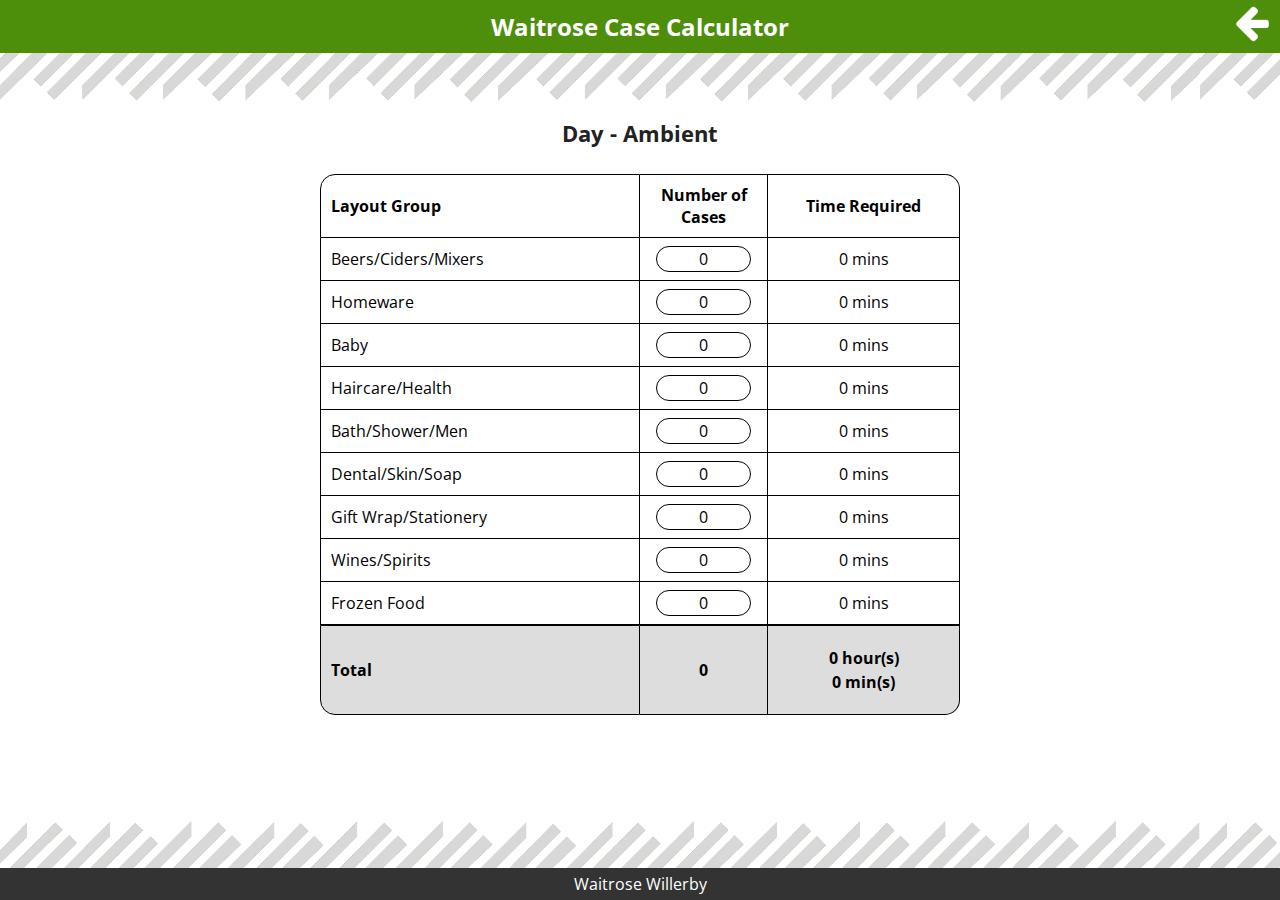
==== dayambient.html @ 9870cd7d "Files added" ====
﻿<!DOCTYPE html>
<html>
  <head>
    <meta charset="utf-8">
    <meta name="viewport" content="width=device-width, initial-scale=1">
    <title>Case Calculator | Day Ambient</title>
    <link href="https://fonts.googleapis.com/css?family=Open+Sans" rel="stylesheet">
    <link rel="stylesheet" href="css/normalize.css">
    <link rel="stylesheet" href="css/stylesheet.css">
  </head>
  <body>
    <div class="wrap">
      <header>
        <h1 class="sections-title">Waitrose Case Calculator</h1>
        <a href="index.html"><img src="img/back-arrow.png" /></a>
      </header>
      <h1>Day - Ambient</h1> 
      <table>
        <tr>
          <th>Layout Group</th>
          <th>Number of Cases</th>
          <th>Time Required</th>
        </tr>
        <tr>
          <td>Beers/Ciders/Mixers</td>
          <td><input type="number" name="cases" autocomplete="off" value="0" /></td>
          <td><input type="text" name="mins" autocomplete="off" value="0 mins" disabled /></td>
        </tr>
        <tr>
          <td>Homeware</td>
          <td><input type="number" name="cases" autocomplete="off" value="0" /></td>
          <td><input type="text" name="mins" autocomplete="off" value="0 mins" disabled /></td>
        </tr>
        <tr>
          <td>Baby</td>
          <td><input type="number" name="cases" autocomplete="off" value="0" /></td>
          <td><input type="text" name="mins" autocomplete="off" value="0 mins" disabled /></td>
        </tr>
        <tr>
          <td>Haircare/Health</td>
          <td><input type="number" name="cases" autocomplete="off" value="0" /></td>
          <td><input type="text" name="mins" autocomplete="off" value="0 mins" disabled /></td>
        </tr>
        <tr>
          <td>Bath/Shower/Men</td>
          <td><input type="number" name="cases" autocomplete="off" value="0" /></td>
          <td><input type="text" name="mins" autocomplete="off" value="0 mins" disabled /></td>
        </tr>
        <tr>
          <td>Dental/Skin/Soap</td>
          <td><input type="number" name="cases" autocomplete="off" value="0" /></td>
          <td><input type="text" name="mins" autocomplete="off" value="0 mins" disabled /></td>
        </tr>
        <tr>
          <td>Gift Wrap/Stationery</td>
          <td><input type="number" name="cases" autocomplete="off" value="0" /></td>
          <td><input type="text" name="mins" autocomplete="off" value="0 mins" disabled /></td>
        </tr>
        <tr>
          <td>Wines/Spirits</td>
          <td><input type="number" name="cases" autocomplete="off" value="0" /></td>
          <td><input type="text" name="mins" autocomplete="off" value="0 mins" disabled /></td>
        </tr>
        <tr>
          <td>Frozen Food</td>
          <td><input type="number" name="cases" autocomplete="off" value="0" /></td>
          <td><input type="text" name="mins" autocomplete="off" value="0 mins" disabled /></td>
        </tr>
        <tr>
          <th>Total</th>
          <th><input type="text" id="case-total" autocomplete="off" disabled /></th>
          <th><input type="text" id="hours-total" autocomplete="off" disabled /><input type="text" id="mins-total" autocomplete="off" disabled /></th>
        </tr>
      </table>
    </div>
    <footer>Waitrose Willerby</footer>
    <script src="https://ajax.googleapis.com/ajax/libs/jquery/3.1.1/jquery.min.js"></script>
    <script src="js/script2.js"></script>
  </body>
</html>
---- css/stylesheet.css ----
/*********************
   Home Page
  **********************/
  
  body {
    display: flex;
    min-height: 100vh;
    flex-direction: column;
    background-image: url('../img/lines3.png'), url('../img/lines4.png');
    background-repeat: repeat-x;
    background-size: 1200px;
    background-position: 0 0, 0 103%;
    font-family: 'Open Sans', sans-serif;    
  }
  
  li a {
    text-decoration: none;
    color: #fff;
    display: block;
    padding: 20px;
  }
  
  h1, h2, li {
    text-align: center;
  }
  
  .wrap {
    flex-grow: 1;
    display: flex;
    flex-direction: column;  
  }
  
  header {
    background-color: #4d8e0b;
  }
  
  h1 {
    margin: 0;
    color: #fff;
    padding: 10px 0;
    font-size: 1.4em;
  }

  .sections-title {
    font-size: 1.2em;
  }
  
  h2 {
    text-decoration: underline;
    font-size: 1.2em;
  }
  
  nav {
    margin: auto;
    width: 100%;
  }
  
  ul {
    background-image: url('img/waitrose.png');
  }
  
  li {
    background-color: #4d8e0b;
    width: 90%;
    margin: 20px auto;
    border-radius: 5px;
    font-size: 1.2em;   
  }
  
  li:hover {
    background-color: #335f07;
  }
  
  h2+ul {
    margin-bottom: 20px;
  }
  
  footer {
    text-align: center;
    background-color: #333;
    color: #fff;
    padding: 5px 0;
  }
  
  /***********************
   Table Pages
   **********************/
   
   h1:nth-child(2) {
    color: #222;
    margin-top: 55px;
   }
   
   table {
    width: 98%;
    margin: 15px auto 70px;
    border-collapse: separate;
    border-spacing: 0;
   }
   
   td, th {
    border: 1px solid #000;
   }

   th {
    border-style: none solid solid none;
   }
   
   td {
    padding: 8px 0;
    border-style: none solid solid none;
   }
   
   tr td:first-child, tr th:first-child {
    padding-left: 5px;
    border-left-style: solid;
   }

   tr th {
    border-top-style: solid;
   }

   tr:first-child th:first-child {
    border-top-left-radius: 15px;
   }

   tr:last-child th:first-child {
    border-bottom-left-radius: 15px;
   }

   tr:first-child th:last-child {
    border-top-right-radius: 15px;
   }

   tr:last-child th:last-child {
    border-bottom-right-radius: 15px;
   } 
   
   input {
    width: 70%;
    text-align: center;
    border: 1px solid #000;
    border-radius: 50px;
   }
   
   th:first-child {
    text-align: left;
    padding-left: 3px;
   }
   
   td:nth-child(2) {
    text-align: center;
    width: 20%; 
   }
   
   td:nth-child(3) {
    text-align: center;
    width: 30%;
   }
   
   tr:last-child > th {
    background-color: #ddd; 
   }
   
   th:last-child {
     padding: 20px 0;
   }
   
   #case-total, input[name="mins"], #mins-total, #hours-total {
    background-color: #ddd;
    border: none;
    color: #000;
   }
   
   input[name="mins"] {
    background-color: #fff;
   }
   
   .sections-title {
    text-align: left;
    padding-left: 10px;
   }
   
   img {
    width: 45px;
    position: absolute;
    right: 5px;
    top: 0px;
   }

   input[type=number]::-webkit-outer-spin-button,
   input[type=number]::-webkit-inner-spin-button {
    -webkit-appearance: none;
    margin: 0;
   }

   input[type=number] {
    -moz-appearance:textfield;
   }

   input:disabled, #case-total:disabled, #hours-total:disabled, #mins-total:disabled {
    -webkit-text-fill-color: #000; 
   }
   
   /****************
    Media Queries
    ****************/
   
   @media (min-width: 680px) {
   
    ul {
      width: 500px;
      margin: 0 auto;  
    }
    
    .sections-title {
      text-align: center;
      padding-left: 0;
      font-size: 1.5em;
    }
    
    table {
      width: 70%;
    }
    
    tr td:first-child, tr th:first-child {
      padding-left: 10px;
    }
   
   }
   
   @media (min-width: 1100px) {
   
    table {
      width: 50%;
    }
   
   }
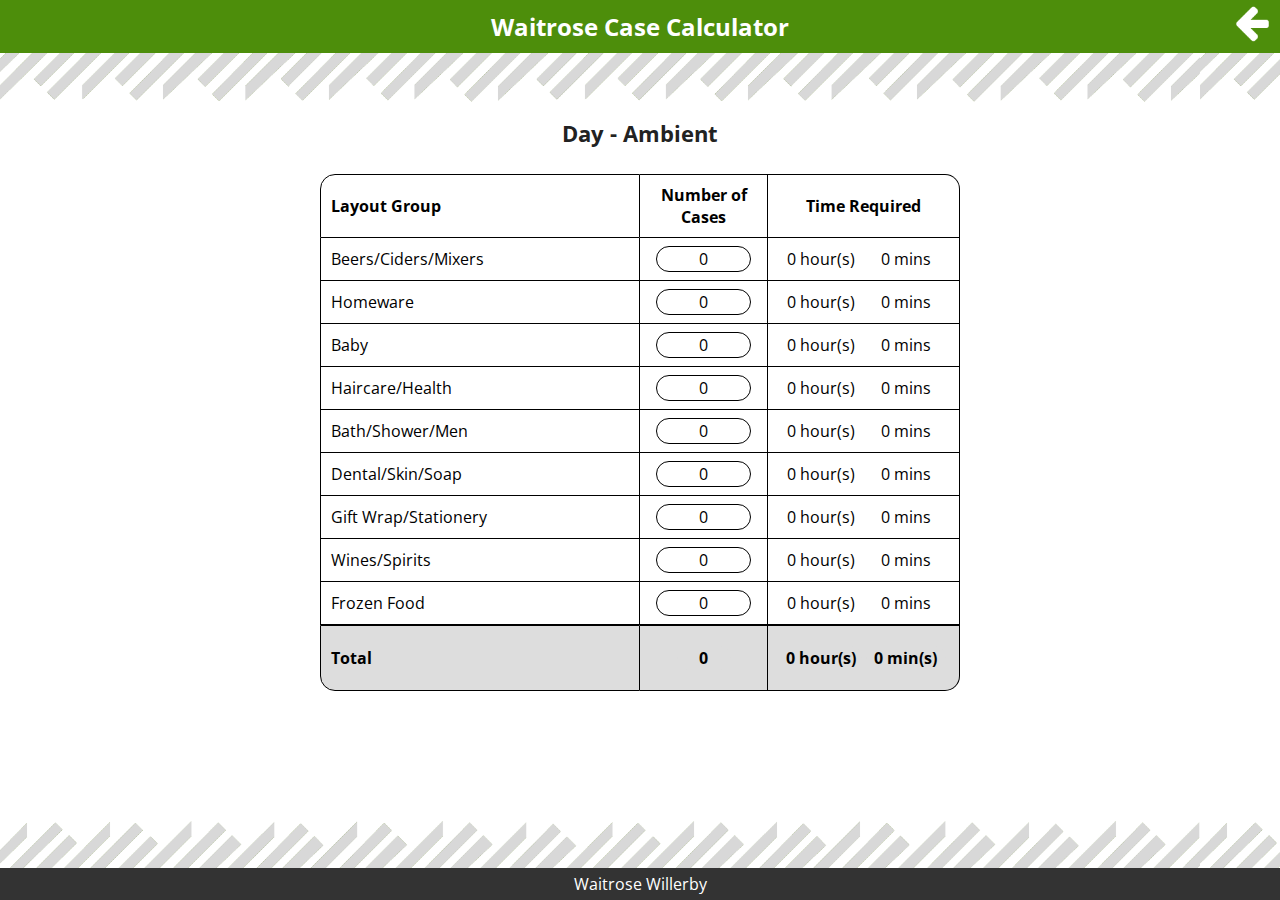
==== commit 1f1417cc: "New feature added" ====
--- a/dayambient.html
+++ b/dayambient.html
@@ -24,52 +24,82 @@
         <tr>
           <td>Beers/Ciders/Mixers</td>
           <td><input type="number" name="cases" autocomplete="off" value="0" /></td>
-          <td><input type="text" name="mins" autocomplete="off" value="0 mins" disabled /></td>
+          <td>
+             <input type="text" name="hours" autocomplete="off" value="0 hour(s)" disabled />
+            <input type="text" name="mins" autocomplete="off" value="0 mins" disabled />
+          </td>
         </tr>
         <tr>
           <td>Homeware</td>
           <td><input type="number" name="cases" autocomplete="off" value="0" /></td>
-          <td><input type="text" name="mins" autocomplete="off" value="0 mins" disabled /></td>
+          <td>
+            <input type="text" name="hours" autocomplete="off" value="0 hour(s)" disabled />
+            <input type="text" name="mins" autocomplete="off" value="0 mins" disabled />
+          </td>
         </tr>
         <tr>
           <td>Baby</td>
           <td><input type="number" name="cases" autocomplete="off" value="0" /></td>
-          <td><input type="text" name="mins" autocomplete="off" value="0 mins" disabled /></td>
+          <td>
+            <input type="text" name="hours" autocomplete="off" value="0 hour(s)" disabled />
+            <input type="text" name="mins" autocomplete="off" value="0 mins" disabled />
+          </td>
         </tr>
         <tr>
           <td>Haircare/Health</td>
           <td><input type="number" name="cases" autocomplete="off" value="0" /></td>
-          <td><input type="text" name="mins" autocomplete="off" value="0 mins" disabled /></td>
+          <td>
+            <input type="text" name="hours" autocomplete="off" value="0 hour(s)" disabled />
+            <input type="text" name="mins" autocomplete="off" value="0 mins" disabled />
+          </td>
         </tr>
         <tr>
           <td>Bath/Shower/Men</td>
           <td><input type="number" name="cases" autocomplete="off" value="0" /></td>
-          <td><input type="text" name="mins" autocomplete="off" value="0 mins" disabled /></td>
+          <td>
+            <input type="text" name="hours" autocomplete="off" value="0 hour(s)" disabled />
+            <input type="text" name="mins" autocomplete="off" value="0 mins" disabled />
+          </td>
         </tr>
         <tr>
           <td>Dental/Skin/Soap</td>
           <td><input type="number" name="cases" autocomplete="off" value="0" /></td>
-          <td><input type="text" name="mins" autocomplete="off" value="0 mins" disabled /></td>
+          <td>
+            <input type="text" name="hours" autocomplete="off" value="0 hour(s)" disabled />
+            <input type="text" name="mins" autocomplete="off" value="0 mins" disabled />
+          </td>
         </tr>
         <tr>
           <td>Gift Wrap/Stationery</td>
           <td><input type="number" name="cases" autocomplete="off" value="0" /></td>
-          <td><input type="text" name="mins" autocomplete="off" value="0 mins" disabled /></td>
+          <td>
+            <input type="text" name="hours" autocomplete="off" value="0 hour(s)" disabled />
+            <input type="text" name="mins" autocomplete="off" value="0 mins" disabled />
+          </td>
         </tr>
         <tr>
           <td>Wines/Spirits</td>
           <td><input type="number" name="cases" autocomplete="off" value="0" /></td>
-          <td><input type="text" name="mins" autocomplete="off" value="0 mins" disabled /></td>
+          <td>
+            <input type="text" name="hours" autocomplete="off" value="0 hour(s)" disabled />
+            <input type="text" name="mins" autocomplete="off" value="0 mins" disabled />
+          </td>
         </tr>
         <tr>
           <td>Frozen Food</td>
           <td><input type="number" name="cases" autocomplete="off" value="0" /></td>
-          <td><input type="text" name="mins" autocomplete="off" value="0 mins" disabled /></td>
+          <td>
+            <input type="text" name="hours" autocomplete="off" value="0 hour(s)" disabled />
+            <input type="text" name="mins" autocomplete="off" value="0 mins" disabled />
+          </td>
         </tr>
         <tr>
           <th>Total</th>
           <th><input type="text" id="case-total" autocomplete="off" disabled /></th>
-          <th><input type="text" id="hours-total" autocomplete="off" disabled /><input type="text" id="mins-total" autocomplete="off" disabled /></th>
+          <th>
+            <input type="text" id="hours-total" autocomplete="off" disabled />
+            <input type="text" id="mins-total" autocomplete="off" disabled />
+          </th>
         </tr>
       </table>
     </div>
--- a/css/stylesheet.css
+++ b/css/stylesheet.css
@@ -167,13 +167,13 @@
      padding: 20px 0;
    }
    
-   #case-total, input[name="mins"], #mins-total, #hours-total {
+   #case-total, input[name="mins"], #mins-total, #hours-total, input[name="hours"] {
     background-color: #ddd;
     border: none;
     color: #000;
    }
    
-   input[name="mins"] {
+   input[name="mins"], input[name="hours"] {
     background-color: #fff;
    }
    
@@ -235,6 +235,10 @@
     table {
       width: 50%;
     }
+
+    input[type="text"] {
+        width: 40%;
+    }
    
    }
    
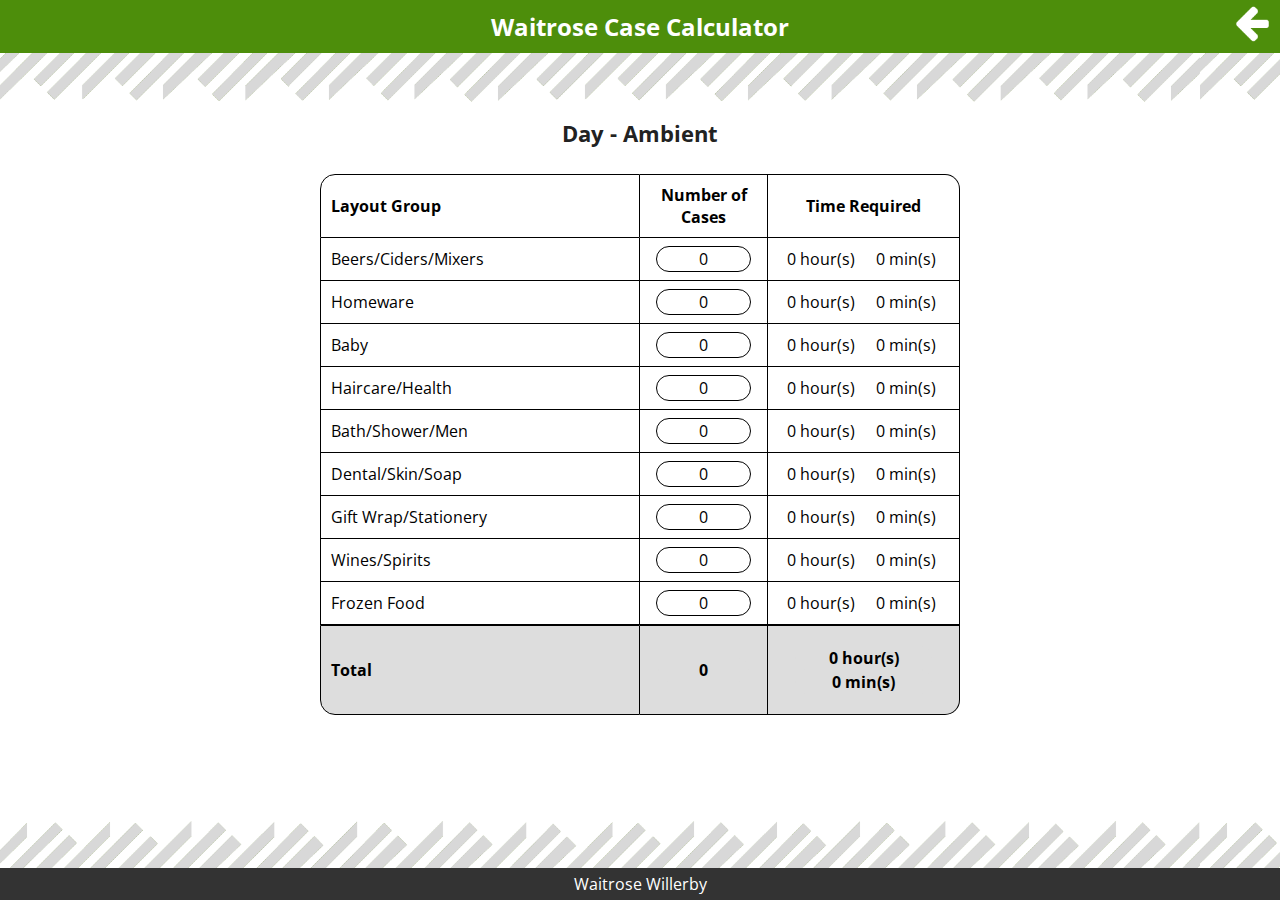
==== commit bde9c946: "Hours and mins added" ====
--- a/dayambient.html
+++ b/dayambient.html
@@ -25,81 +25,87 @@
           <td>Beers/Ciders/Mixers</td>
           <td><input type="number" name="cases" autocomplete="off" value="0" /></td>
           <td>
-             <input type="text" name="hours" autocomplete="off" value="0 hour(s)" disabled />
-            <input type="text" name="mins" autocomplete="off" value="0 mins" disabled />
+              <input type="text" name="hours" autocomplete="off" value="0 hour(s)" disabled />
+              <input type="text" name="mins2" autocomplete="off" value="0 min(s)" disabled />
+              <input type="text" name="mins" autocomplete="off" value="0 mins" disabled />
           </td>
         </tr>
         <tr>
           <td>Homeware</td>
           <td><input type="number" name="cases" autocomplete="off" value="0" /></td>
-          <td>
-            <input type="text" name="hours" autocomplete="off" value="0 hour(s)" disabled />
-            <input type="text" name="mins" autocomplete="off" value="0 mins" disabled />
-          </td>
+            <td>
+                <input type="text" name="hours" autocomplete="off" value="0 hour(s)" disabled />
+                <input type="text" name="mins2" autocomplete="off" value="0 min(s)" disabled />
+                <input type="text" name="mins" autocomplete="off" value="0 mins" disabled />
+            </td>
         </tr>
         <tr>
           <td>Baby</td>
           <td><input type="number" name="cases" autocomplete="off" value="0" /></td>
-          <td>
-            <input type="text" name="hours" autocomplete="off" value="0 hour(s)" disabled />
-            <input type="text" name="mins" autocomplete="off" value="0 mins" disabled />
-          </td>
+            <td>
+                <input type="text" name="hours" autocomplete="off" value="0 hour(s)" disabled />
+                <input type="text" name="mins2" autocomplete="off" value="0 min(s)" disabled />
+                <input type="text" name="mins" autocomplete="off" value="0 mins" disabled />
+            </td>
         </tr>
         <tr>
           <td>Haircare/Health</td>
           <td><input type="number" name="cases" autocomplete="off" value="0" /></td>
-          <td>
-            <input type="text" name="hours" autocomplete="off" value="0 hour(s)" disabled />
-            <input type="text" name="mins" autocomplete="off" value="0 mins" disabled />
-          </td>
+            <td>
+                <input type="text" name="hours" autocomplete="off" value="0 hour(s)" disabled />
+                <input type="text" name="mins2" autocomplete="off" value="0 min(s)" disabled />
+                <input type="text" name="mins" autocomplete="off" value="0 mins" disabled />
+            </td>
         </tr>
         <tr>
           <td>Bath/Shower/Men</td>
           <td><input type="number" name="cases" autocomplete="off" value="0" /></td>
-          <td>
-            <input type="text" name="hours" autocomplete="off" value="0 hour(s)" disabled />
-            <input type="text" name="mins" autocomplete="off" value="0 mins" disabled />
-          </td>
+            <td>
+                <input type="text" name="hours" autocomplete="off" value="0 hour(s)" disabled />
+                <input type="text" name="mins2" autocomplete="off" value="0 min(s)" disabled />
+                <input type="text" name="mins" autocomplete="off" value="0 mins" disabled />
+            </td>
         </tr>
         <tr>
           <td>Dental/Skin/Soap</td>
           <td><input type="number" name="cases" autocomplete="off" value="0" /></td>
-          <td>
-            <input type="text" name="hours" autocomplete="off" value="0 hour(s)" disabled />
-            <input type="text" name="mins" autocomplete="off" value="0 mins" disabled />
-          </td>
+            <td>
+                <input type="text" name="hours" autocomplete="off" value="0 hour(s)" disabled />
+                <input type="text" name="mins2" autocomplete="off" value="0 min(s)" disabled />
+                <input type="text" name="mins" autocomplete="off" value="0 mins" disabled />
+            </td>
         </tr>
         <tr>
           <td>Gift Wrap/Stationery</td>
           <td><input type="number" name="cases" autocomplete="off" value="0" /></td>
-          <td>
-            <input type="text" name="hours" autocomplete="off" value="0 hour(s)" disabled />
-            <input type="text" name="mins" autocomplete="off" value="0 mins" disabled />
-          </td>
+            <td>
+                <input type="text" name="hours" autocomplete="off" value="0 hour(s)" disabled />
+                <input type="text" name="mins2" autocomplete="off" value="0 min(s)" disabled />
+                <input type="text" name="mins" autocomplete="off" value="0 mins" disabled />
+            </td>
         </tr>
         <tr>
           <td>Wines/Spirits</td>
           <td><input type="number" name="cases" autocomplete="off" value="0" /></td>
-          <td>
-            <input type="text" name="hours" autocomplete="off" value="0 hour(s)" disabled />
-            <input type="text" name="mins" autocomplete="off" value="0 mins" disabled />
-          </td>
+            <td>
+                <input type="text" name="hours" autocomplete="off" value="0 hour(s)" disabled />
+                <input type="text" name="mins2" autocomplete="off" value="0 min(s)" disabled />
+                <input type="text" name="mins" autocomplete="off" value="0 mins" disabled />
+            </td>
         </tr>
         <tr>
           <td>Frozen Food</td>
           <td><input type="number" name="cases" autocomplete="off" value="0" /></td>
-          <td>
-            <input type="text" name="hours" autocomplete="off" value="0 hour(s)" disabled />
-            <input type="text" name="mins" autocomplete="off" value="0 mins" disabled />
-          </td>
+            <td>
+                <input type="text" name="hours" autocomplete="off" value="0 hour(s)" disabled />
+                <input type="text" name="mins2" autocomplete="off" value="0 min(s)" disabled />
+                <input type="text" name="mins" autocomplete="off" value="0 mins" disabled />
+            </td>
         </tr>
         <tr>
           <th>Total</th>
           <th><input type="text" id="case-total" autocomplete="off" disabled /></th>
-          <th>
-            <input type="text" id="hours-total" autocomplete="off" disabled />
-            <input type="text" id="mins-total" autocomplete="off" disabled />
-          </th>
+          <th><input type="text" id="hours-total" autocomplete="off" disabled /><input type="text" id="mins-total" autocomplete="off" disabled /></th>
         </tr>
       </table>
     </div>
--- a/css/stylesheet.css
+++ b/css/stylesheet.css
@@ -167,13 +167,17 @@
      padding: 20px 0;
    }
    
-   #case-total, input[name="mins"], #mins-total, #hours-total, input[name="hours"] {
+   #case-total, input[name="mins"], #mins-total, #hours-total, input[name="hours"], input[name="mins2"] {
     background-color: #ddd;
     border: none;
     color: #000;
    }
-   
-   input[name="mins"], input[name="hours"] {
+
+    input[name="mins"] {
+        display: none;
+    }
+   
+   input[name="mins"], input[name="hours"], input[name="mins2"] {
     background-color: #fff;
    }
    
@@ -236,7 +240,7 @@
       width: 50%;
     }
 
-    input[type="text"] {
+    input[name="hours"], input[name="mins2"] {
         width: 40%;
     }
    
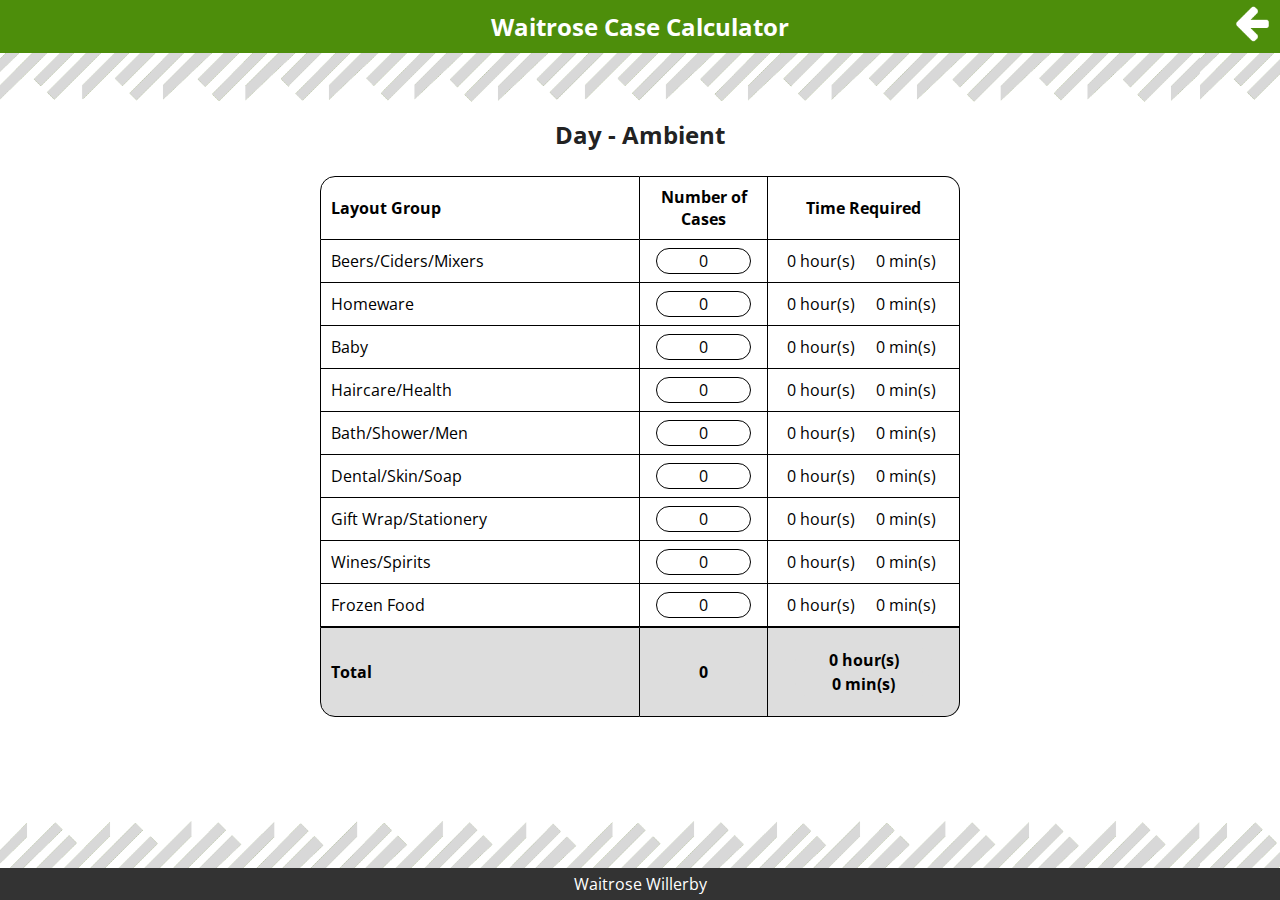
==== commit 41fb24f9: "Favicon" ====
--- a/dayambient.html
+++ b/dayambient.html
@@ -4,6 +4,8 @@
     <meta charset="utf-8">
     <meta name="viewport" content="width=device-width, initial-scale=1">
     <title>Case Calculator | Day Ambient</title>
+      <link rel="shortcut icon" href="/favicon2.ico" type="image/x-icon">
+      <link rel="icon" href="/favicon2.ico" type="image/x-icon">
     <link href="https://fonts.googleapis.com/css?family=Open+Sans" rel="stylesheet">
     <link rel="stylesheet" href="css/normalize.css">
     <link rel="stylesheet" href="css/stylesheet.css">
--- a/css/stylesheet.css
+++ b/css/stylesheet.css
@@ -39,7 +39,7 @@
     margin: 0;
     color: #fff;
     padding: 10px 0;
-    font-size: 1.4em;
+    font-size: 1.5em;
   }
 
   .sections-title {
@@ -204,7 +204,8 @@
    }
 
    input:disabled, #case-total:disabled, #hours-total:disabled, #mins-total:disabled {
-    -webkit-text-fill-color: #000; 
+    -webkit-text-fill-color: #000;
+    opacity: 1; 
    }
    
    /****************
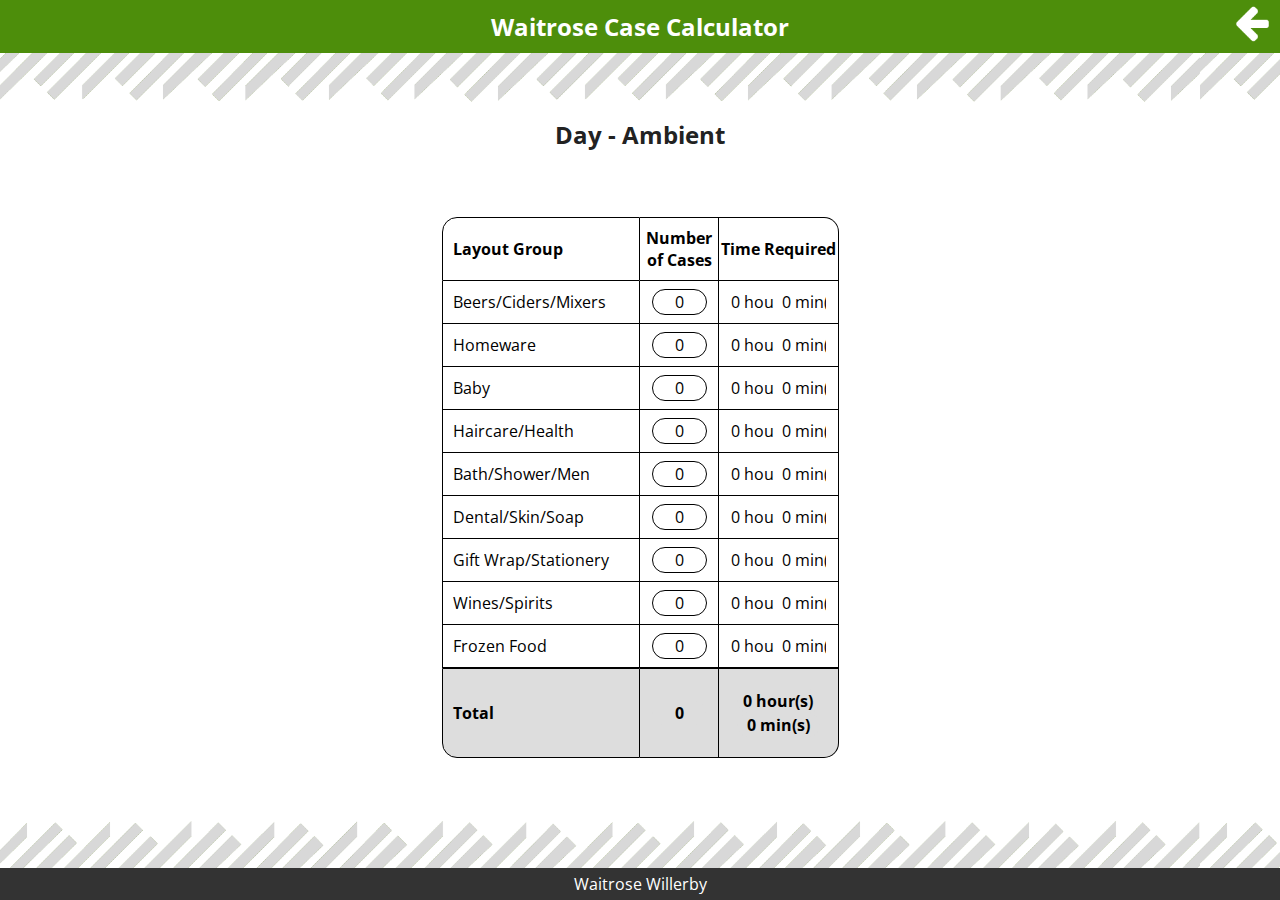
==== commit e6d12e48: "Table now centered for IE11" ====
--- a/dayambient.html
+++ b/dayambient.html
@@ -16,100 +16,102 @@
         <h1 class="sections-title">Waitrose Case Calculator</h1>
         <a href="index.html"><img src="img/back-arrow.png" /></a>
       </header>
-      <h1>Day - Ambient</h1> 
-      <table>
-        <tr>
-          <th>Layout Group</th>
-          <th>Number of Cases</th>
-          <th>Time Required</th>
-        </tr>
-        <tr>
-          <td>Beers/Ciders/Mixers</td>
-          <td><input type="number" name="cases" autocomplete="off" value="0" /></td>
-          <td>
-              <input type="text" name="hours" autocomplete="off" value="0 hour(s)" disabled />
-              <input type="text" name="mins2" autocomplete="off" value="0 min(s)" disabled />
-              <input type="text" name="mins" autocomplete="off" value="0 mins" disabled />
-          </td>
-        </tr>
-        <tr>
-          <td>Homeware</td>
-          <td><input type="number" name="cases" autocomplete="off" value="0" /></td>
-            <td>
-                <input type="text" name="hours" autocomplete="off" value="0 hour(s)" disabled />
-                <input type="text" name="mins2" autocomplete="off" value="0 min(s)" disabled />
-                <input type="text" name="mins" autocomplete="off" value="0 mins" disabled />
-            </td>
-        </tr>
-        <tr>
-          <td>Baby</td>
-          <td><input type="number" name="cases" autocomplete="off" value="0" /></td>
-            <td>
-                <input type="text" name="hours" autocomplete="off" value="0 hour(s)" disabled />
-                <input type="text" name="mins2" autocomplete="off" value="0 min(s)" disabled />
-                <input type="text" name="mins" autocomplete="off" value="0 mins" disabled />
-            </td>
-        </tr>
-        <tr>
-          <td>Haircare/Health</td>
-          <td><input type="number" name="cases" autocomplete="off" value="0" /></td>
-            <td>
-                <input type="text" name="hours" autocomplete="off" value="0 hour(s)" disabled />
-                <input type="text" name="mins2" autocomplete="off" value="0 min(s)" disabled />
-                <input type="text" name="mins" autocomplete="off" value="0 mins" disabled />
-            </td>
-        </tr>
-        <tr>
-          <td>Bath/Shower/Men</td>
-          <td><input type="number" name="cases" autocomplete="off" value="0" /></td>
-            <td>
-                <input type="text" name="hours" autocomplete="off" value="0 hour(s)" disabled />
-                <input type="text" name="mins2" autocomplete="off" value="0 min(s)" disabled />
-                <input type="text" name="mins" autocomplete="off" value="0 mins" disabled />
-            </td>
-        </tr>
-        <tr>
-          <td>Dental/Skin/Soap</td>
-          <td><input type="number" name="cases" autocomplete="off" value="0" /></td>
-            <td>
-                <input type="text" name="hours" autocomplete="off" value="0 hour(s)" disabled />
-                <input type="text" name="mins2" autocomplete="off" value="0 min(s)" disabled />
-                <input type="text" name="mins" autocomplete="off" value="0 mins" disabled />
-            </td>
-        </tr>
-        <tr>
-          <td>Gift Wrap/Stationery</td>
-          <td><input type="number" name="cases" autocomplete="off" value="0" /></td>
-            <td>
-                <input type="text" name="hours" autocomplete="off" value="0 hour(s)" disabled />
-                <input type="text" name="mins2" autocomplete="off" value="0 min(s)" disabled />
-                <input type="text" name="mins" autocomplete="off" value="0 mins" disabled />
-            </td>
-        </tr>
-        <tr>
-          <td>Wines/Spirits</td>
-          <td><input type="number" name="cases" autocomplete="off" value="0" /></td>
-            <td>
-                <input type="text" name="hours" autocomplete="off" value="0 hour(s)" disabled />
-                <input type="text" name="mins2" autocomplete="off" value="0 min(s)" disabled />
-                <input type="text" name="mins" autocomplete="off" value="0 mins" disabled />
-            </td>
-        </tr>
-        <tr>
-          <td>Frozen Food</td>
-          <td><input type="number" name="cases" autocomplete="off" value="0" /></td>
-            <td>
-                <input type="text" name="hours" autocomplete="off" value="0 hour(s)" disabled />
-                <input type="text" name="mins2" autocomplete="off" value="0 min(s)" disabled />
-                <input type="text" name="mins" autocomplete="off" value="0 mins" disabled />
-            </td>
-        </tr>
-        <tr>
-          <th>Total</th>
-          <th><input type="text" id="case-total" autocomplete="off" disabled /></th>
-          <th><input type="text" id="hours-total" autocomplete="off" disabled /><input type="text" id="mins-total" autocomplete="off" disabled /></th>
-        </tr>
-      </table>
+      <h1>Day - Ambient</h1>
+        <section>
+            <table>
+                <tr>
+                    <th>Layout Group</th>
+                    <th>Number of Cases</th>
+                    <th>Time Required</th>
+                </tr>
+                <tr>
+                    <td>Beers/Ciders/Mixers</td>
+                    <td><input type="number" name="cases" autocomplete="off" value="0" /></td>
+                    <td>
+                        <input type="text" name="hours" autocomplete="off" value="0 hour(s)" disabled />
+                        <input type="text" name="mins2" autocomplete="off" value="0 min(s)" disabled />
+                        <input type="text" name="mins" autocomplete="off" value="0 mins" disabled />
+                    </td>
+                </tr>
+                <tr>
+                    <td>Homeware</td>
+                    <td><input type="number" name="cases" autocomplete="off" value="0" /></td>
+                    <td>
+                        <input type="text" name="hours" autocomplete="off" value="0 hour(s)" disabled />
+                        <input type="text" name="mins2" autocomplete="off" value="0 min(s)" disabled />
+                        <input type="text" name="mins" autocomplete="off" value="0 mins" disabled />
+                    </td>
+                </tr>
+                <tr>
+                    <td>Baby</td>
+                    <td><input type="number" name="cases" autocomplete="off" value="0" /></td>
+                    <td>
+                        <input type="text" name="hours" autocomplete="off" value="0 hour(s)" disabled />
+                        <input type="text" name="mins2" autocomplete="off" value="0 min(s)" disabled />
+                        <input type="text" name="mins" autocomplete="off" value="0 mins" disabled />
+                    </td>
+                </tr>
+                <tr>
+                    <td>Haircare/Health</td>
+                    <td><input type="number" name="cases" autocomplete="off" value="0" /></td>
+                    <td>
+                        <input type="text" name="hours" autocomplete="off" value="0 hour(s)" disabled />
+                        <input type="text" name="mins2" autocomplete="off" value="0 min(s)" disabled />
+                        <input type="text" name="mins" autocomplete="off" value="0 mins" disabled />
+                    </td>
+                </tr>
+                <tr>
+                    <td>Bath/Shower/Men</td>
+                    <td><input type="number" name="cases" autocomplete="off" value="0" /></td>
+                    <td>
+                        <input type="text" name="hours" autocomplete="off" value="0 hour(s)" disabled />
+                        <input type="text" name="mins2" autocomplete="off" value="0 min(s)" disabled />
+                        <input type="text" name="mins" autocomplete="off" value="0 mins" disabled />
+                    </td>
+                </tr>
+                <tr>
+                    <td>Dental/Skin/Soap</td>
+                    <td><input type="number" name="cases" autocomplete="off" value="0" /></td>
+                    <td>
+                        <input type="text" name="hours" autocomplete="off" value="0 hour(s)" disabled />
+                        <input type="text" name="mins2" autocomplete="off" value="0 min(s)" disabled />
+                        <input type="text" name="mins" autocomplete="off" value="0 mins" disabled />
+                    </td>
+                </tr>
+                <tr>
+                    <td>Gift Wrap/Stationery</td>
+                    <td><input type="number" name="cases" autocomplete="off" value="0" /></td>
+                    <td>
+                        <input type="text" name="hours" autocomplete="off" value="0 hour(s)" disabled />
+                        <input type="text" name="mins2" autocomplete="off" value="0 min(s)" disabled />
+                        <input type="text" name="mins" autocomplete="off" value="0 mins" disabled />
+                    </td>
+                </tr>
+                <tr>
+                    <td>Wines/Spirits</td>
+                    <td><input type="number" name="cases" autocomplete="off" value="0" /></td>
+                    <td>
+                        <input type="text" name="hours" autocomplete="off" value="0 hour(s)" disabled />
+                        <input type="text" name="mins2" autocomplete="off" value="0 min(s)" disabled />
+                        <input type="text" name="mins" autocomplete="off" value="0 mins" disabled />
+                    </td>
+                </tr>
+                <tr>
+                    <td>Frozen Food</td>
+                    <td><input type="number" name="cases" autocomplete="off" value="0" /></td>
+                    <td>
+                        <input type="text" name="hours" autocomplete="off" value="0 hour(s)" disabled />
+                        <input type="text" name="mins2" autocomplete="off" value="0 min(s)" disabled />
+                        <input type="text" name="mins" autocomplete="off" value="0 mins" disabled />
+                    </td>
+                </tr>
+                <tr>
+                    <th>Total</th>
+                    <th><input type="text" id="case-total" autocomplete="off" disabled /></th>
+                    <th><input type="text" id="hours-total" autocomplete="off" disabled /><input type="text" id="mins-total" autocomplete="off" disabled /></th>
+                </tr>
+            </table>
+        </section>
     </div>
     <footer>Waitrose Willerby</footer>
     <script src="https://ajax.googleapis.com/ajax/libs/jquery/3.1.1/jquery.min.js"></script>
--- a/css/stylesheet.css
+++ b/css/stylesheet.css
@@ -2,7 +2,11 @@
   /*********************
    Home Page
   **********************/
-  
+
+* {
+    box-sizing: border-box;
+}
+
   body {
     display: flex;
     min-height: 100vh;
@@ -13,6 +17,10 @@
     background-position: 0 0, 0 103%;
     font-family: 'Open Sans', sans-serif;    
   }
+
+    section {
+        margin: auto;
+    }
   
   li a {
     text-decoration: none;
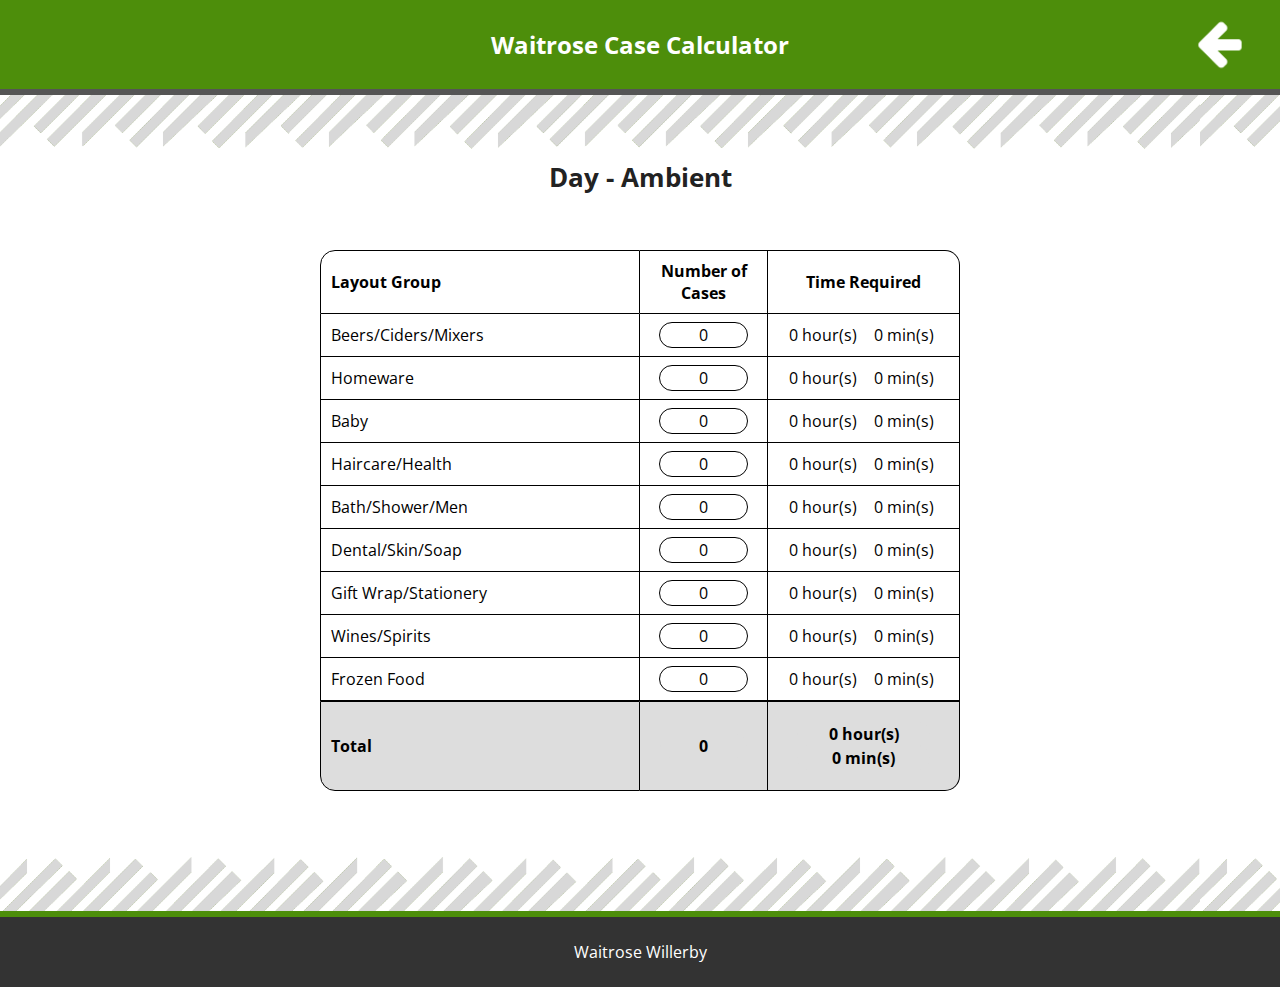
==== commit a350147f: "IE sticky footer bug fixed" ====
--- a/dayambient.html
+++ b/dayambient.html
@@ -11,109 +11,109 @@
     <link rel="stylesheet" href="css/stylesheet.css">
   </head>
   <body>
-    <div class="wrap">
-      <header>
-        <h1 class="sections-title">Waitrose Case Calculator</h1>
-        <a href="index.html"><img src="img/back-arrow.png" /></a>
-      </header>
-      <h1>Day - Ambient</h1>
-        <section>
-            <table>
-                <tr>
-                    <th>Layout Group</th>
-                    <th>Number of Cases</th>
-                    <th>Time Required</th>
-                </tr>
-                <tr>
-                    <td>Beers/Ciders/Mixers</td>
-                    <td><input type="number" name="cases" autocomplete="off" value="0" /></td>
-                    <td>
-                        <input type="text" name="hours" autocomplete="off" value="0 hour(s)" disabled />
-                        <input type="text" name="mins2" autocomplete="off" value="0 min(s)" disabled />
-                        <input type="text" name="mins" autocomplete="off" value="0 mins" disabled />
-                    </td>
-                </tr>
-                <tr>
-                    <td>Homeware</td>
-                    <td><input type="number" name="cases" autocomplete="off" value="0" /></td>
-                    <td>
-                        <input type="text" name="hours" autocomplete="off" value="0 hour(s)" disabled />
-                        <input type="text" name="mins2" autocomplete="off" value="0 min(s)" disabled />
-                        <input type="text" name="mins" autocomplete="off" value="0 mins" disabled />
-                    </td>
-                </tr>
-                <tr>
-                    <td>Baby</td>
-                    <td><input type="number" name="cases" autocomplete="off" value="0" /></td>
-                    <td>
-                        <input type="text" name="hours" autocomplete="off" value="0 hour(s)" disabled />
-                        <input type="text" name="mins2" autocomplete="off" value="0 min(s)" disabled />
-                        <input type="text" name="mins" autocomplete="off" value="0 mins" disabled />
-                    </td>
-                </tr>
-                <tr>
-                    <td>Haircare/Health</td>
-                    <td><input type="number" name="cases" autocomplete="off" value="0" /></td>
-                    <td>
-                        <input type="text" name="hours" autocomplete="off" value="0 hour(s)" disabled />
-                        <input type="text" name="mins2" autocomplete="off" value="0 min(s)" disabled />
-                        <input type="text" name="mins" autocomplete="off" value="0 mins" disabled />
-                    </td>
-                </tr>
-                <tr>
-                    <td>Bath/Shower/Men</td>
-                    <td><input type="number" name="cases" autocomplete="off" value="0" /></td>
-                    <td>
-                        <input type="text" name="hours" autocomplete="off" value="0 hour(s)" disabled />
-                        <input type="text" name="mins2" autocomplete="off" value="0 min(s)" disabled />
-                        <input type="text" name="mins" autocomplete="off" value="0 mins" disabled />
-                    </td>
-                </tr>
-                <tr>
-                    <td>Dental/Skin/Soap</td>
-                    <td><input type="number" name="cases" autocomplete="off" value="0" /></td>
-                    <td>
-                        <input type="text" name="hours" autocomplete="off" value="0 hour(s)" disabled />
-                        <input type="text" name="mins2" autocomplete="off" value="0 min(s)" disabled />
-                        <input type="text" name="mins" autocomplete="off" value="0 mins" disabled />
-                    </td>
-                </tr>
-                <tr>
-                    <td>Gift Wrap/Stationery</td>
-                    <td><input type="number" name="cases" autocomplete="off" value="0" /></td>
-                    <td>
-                        <input type="text" name="hours" autocomplete="off" value="0 hour(s)" disabled />
-                        <input type="text" name="mins2" autocomplete="off" value="0 min(s)" disabled />
-                        <input type="text" name="mins" autocomplete="off" value="0 mins" disabled />
-                    </td>
-                </tr>
-                <tr>
-                    <td>Wines/Spirits</td>
-                    <td><input type="number" name="cases" autocomplete="off" value="0" /></td>
-                    <td>
-                        <input type="text" name="hours" autocomplete="off" value="0 hour(s)" disabled />
-                        <input type="text" name="mins2" autocomplete="off" value="0 min(s)" disabled />
-                        <input type="text" name="mins" autocomplete="off" value="0 mins" disabled />
-                    </td>
-                </tr>
-                <tr>
-                    <td>Frozen Food</td>
-                    <td><input type="number" name="cases" autocomplete="off" value="0" /></td>
-                    <td>
-                        <input type="text" name="hours" autocomplete="off" value="0 hour(s)" disabled />
-                        <input type="text" name="mins2" autocomplete="off" value="0 min(s)" disabled />
-                        <input type="text" name="mins" autocomplete="off" value="0 mins" disabled />
-                    </td>
-                </tr>
-                <tr>
-                    <th>Total</th>
-                    <th><input type="text" id="case-total" autocomplete="off" disabled /></th>
-                    <th><input type="text" id="hours-total" autocomplete="off" disabled /><input type="text" id="mins-total" autocomplete="off" disabled /></th>
-                </tr>
-            </table>
-        </section>
-    </div>
-    <footer>Waitrose Willerby</footer>
+      <div class="wrap">
+          <header>
+              <h1 class="sections-title">Waitrose Case Calculator</h1>
+              <a href="index.html"><img src="img/back-arrow.png" /></a>
+          </header>
+          <h1>Day - Ambient</h1>
+          <section>
+              <table>
+                  <tr>
+                      <th>Layout Group</th>
+                      <th>Number of Cases</th>
+                      <th>Time Required</th>
+                  </tr>
+                  <tr>
+                      <td>Beers/Ciders/Mixers</td>
+                      <td><input type="number" name="cases" autocomplete="off" value="0" /></td>
+                      <td>
+                          <input type="text" name="hours" autocomplete="off" value="0 hour(s)" disabled />
+                          <input type="text" name="mins2" autocomplete="off" value="0 min(s)" disabled />
+                          <input type="text" name="mins" autocomplete="off" value="0 mins" disabled />
+                      </td>
+                  </tr>
+                  <tr>
+                      <td>Homeware</td>
+                      <td><input type="number" name="cases" autocomplete="off" value="0" /></td>
+                      <td>
+                          <input type="text" name="hours" autocomplete="off" value="0 hour(s)" disabled />
+                          <input type="text" name="mins2" autocomplete="off" value="0 min(s)" disabled />
+                          <input type="text" name="mins" autocomplete="off" value="0 mins" disabled />
+                      </td>
+                  </tr>
+                  <tr>
+                      <td>Baby</td>
+                      <td><input type="number" name="cases" autocomplete="off" value="0" /></td>
+                      <td>
+                          <input type="text" name="hours" autocomplete="off" value="0 hour(s)" disabled />
+                          <input type="text" name="mins2" autocomplete="off" value="0 min(s)" disabled />
+                          <input type="text" name="mins" autocomplete="off" value="0 mins" disabled />
+                      </td>
+                  </tr>
+                  <tr>
+                      <td>Haircare/Health</td>
+                      <td><input type="number" name="cases" autocomplete="off" value="0" /></td>
+                      <td>
+                          <input type="text" name="hours" autocomplete="off" value="0 hour(s)" disabled />
+                          <input type="text" name="mins2" autocomplete="off" value="0 min(s)" disabled />
+                          <input type="text" name="mins" autocomplete="off" value="0 mins" disabled />
+                      </td>
+                  </tr>
+                  <tr>
+                      <td>Bath/Shower/Men</td>
+                      <td><input type="number" name="cases" autocomplete="off" value="0" /></td>
+                      <td>
+                          <input type="text" name="hours" autocomplete="off" value="0 hour(s)" disabled />
+                          <input type="text" name="mins2" autocomplete="off" value="0 min(s)" disabled />
+                          <input type="text" name="mins" autocomplete="off" value="0 mins" disabled />
+                      </td>
+                  </tr>
+                  <tr>
+                      <td>Dental/Skin/Soap</td>
+                      <td><input type="number" name="cases" autocomplete="off" value="0" /></td>
+                      <td>
+                          <input type="text" name="hours" autocomplete="off" value="0 hour(s)" disabled />
+                          <input type="text" name="mins2" autocomplete="off" value="0 min(s)" disabled />
+                          <input type="text" name="mins" autocomplete="off" value="0 mins" disabled />
+                      </td>
+                  </tr>
+                  <tr>
+                      <td>Gift Wrap/Stationery</td>
+                      <td><input type="number" name="cases" autocomplete="off" value="0" /></td>
+                      <td>
+                          <input type="text" name="hours" autocomplete="off" value="0 hour(s)" disabled />
+                          <input type="text" name="mins2" autocomplete="off" value="0 min(s)" disabled />
+                          <input type="text" name="mins" autocomplete="off" value="0 mins" disabled />
+                      </td>
+                  </tr>
+                  <tr>
+                      <td>Wines/Spirits</td>
+                      <td><input type="number" name="cases" autocomplete="off" value="0" /></td>
+                      <td>
+                          <input type="text" name="hours" autocomplete="off" value="0 hour(s)" disabled />
+                          <input type="text" name="mins2" autocomplete="off" value="0 min(s)" disabled />
+                          <input type="text" name="mins" autocomplete="off" value="0 mins" disabled />
+                      </td>
+                  </tr>
+                  <tr>
+                      <td>Frozen Food</td>
+                      <td><input type="number" name="cases" autocomplete="off" value="0" /></td>
+                      <td>
+                          <input type="text" name="hours" autocomplete="off" value="0 hour(s)" disabled />
+                          <input type="text" name="mins2" autocomplete="off" value="0 min(s)" disabled />
+                          <input type="text" name="mins" autocomplete="off" value="0 mins" disabled />
+                      </td>
+                  </tr>
+                  <tr>
+                      <th>Total</th>
+                      <th><input type="text" id="case-total" autocomplete="off" disabled /></th>
+                      <th><input type="text" id="hours-total" autocomplete="off" disabled /><input type="text" id="mins-total" autocomplete="off" disabled /></th>
+                  </tr>
+              </table>
+          </section>
+          <footer>Waitrose Willerby</footer>
+      </div>
     <script src="https://ajax.googleapis.com/ajax/libs/jquery/3.1.1/jquery.min.js"></script>
     <script src="js/script2.js"></script>
   </body>
--- a/css/stylesheet.css
+++ b/css/stylesheet.css
@@ -9,17 +9,19 @@
 
   body {
     display: flex;
-    min-height: 100vh;
-    flex-direction: column;
-    background-image: url('../img/lines3.png'), url('../img/lines4.png');
+    background-image: url('../img/lines3.png'), 
+                      url('../img/lines4.png');
     background-repeat: repeat-x;
     background-size: 1200px;
-    background-position: 0 0, 0 103%;
+    background-position: 0 47px, 
+                         0 97%;
     font-family: 'Open Sans', sans-serif;    
   }
 
     section {
         margin: auto;
+        width: 100%;
+        padding: 30px 0 50px;
     }
   
   li a {
@@ -34,20 +36,30 @@
   }
   
   .wrap {
-    flex-grow: 1;
+    flex: 1;
     display: flex;
-    flex-direction: column;  
+    flex-direction: column; 
+    min-height: 100vh; 
   }
   
   header {
     background-color: #4d8e0b;
-  }
+    border-bottom: 6px solid #555;
+    padding: 18px 0;
+  }
+
+  img {
+    width: 60px;
+    position: absolute;
+    right: 5px;
+    top: 13px;
+   }
   
   h1 {
     margin: 0;
     color: #fff;
     padding: 10px 0;
-    font-size: 1.5em;
+    font-size: 1.6em;
   }
 
   .sections-title {
@@ -62,6 +74,7 @@
   nav {
     margin: auto;
     width: 100%;
+    padding: 80px 0;
   }
   
   ul {
@@ -88,7 +101,8 @@
     text-align: center;
     background-color: #333;
     color: #fff;
-    padding: 5px 0;
+    padding: 24px 0;
+    border-top: 6px solid #4d8e0b;
   }
   
   /***********************
@@ -193,13 +207,6 @@
     text-align: left;
     padding-left: 10px;
    }
-   
-   img {
-    width: 45px;
-    position: absolute;
-    right: 5px;
-    top: 0px;
-   }
 
    input[type=number]::-webkit-outer-spin-button,
    input[type=number]::-webkit-inner-spin-button {
@@ -210,21 +217,20 @@
    input[type=number] {
     -moz-appearance:textfield;
    }
-
-   input:disabled, #case-total:disabled, #hours-total:disabled, #mins-total:disabled {
-    -webkit-text-fill-color: #000;
-    opacity: 1; 
-   }
    
    /****************
     Media Queries
     ****************/
    
-   @media (min-width: 680px) {
+   @media (min-width: 690px) {
    
     ul {
-      width: 500px;
+      width: 700px;
       margin: 0 auto;  
+    }
+
+    li a {
+        padding: 30px; 
     }
     
     .sections-title {
@@ -252,6 +258,10 @@
     input[name="hours"], input[name="mins2"] {
         width: 40%;
     }
+
+    img {
+        right: 30px;
+    }
    
    }
    
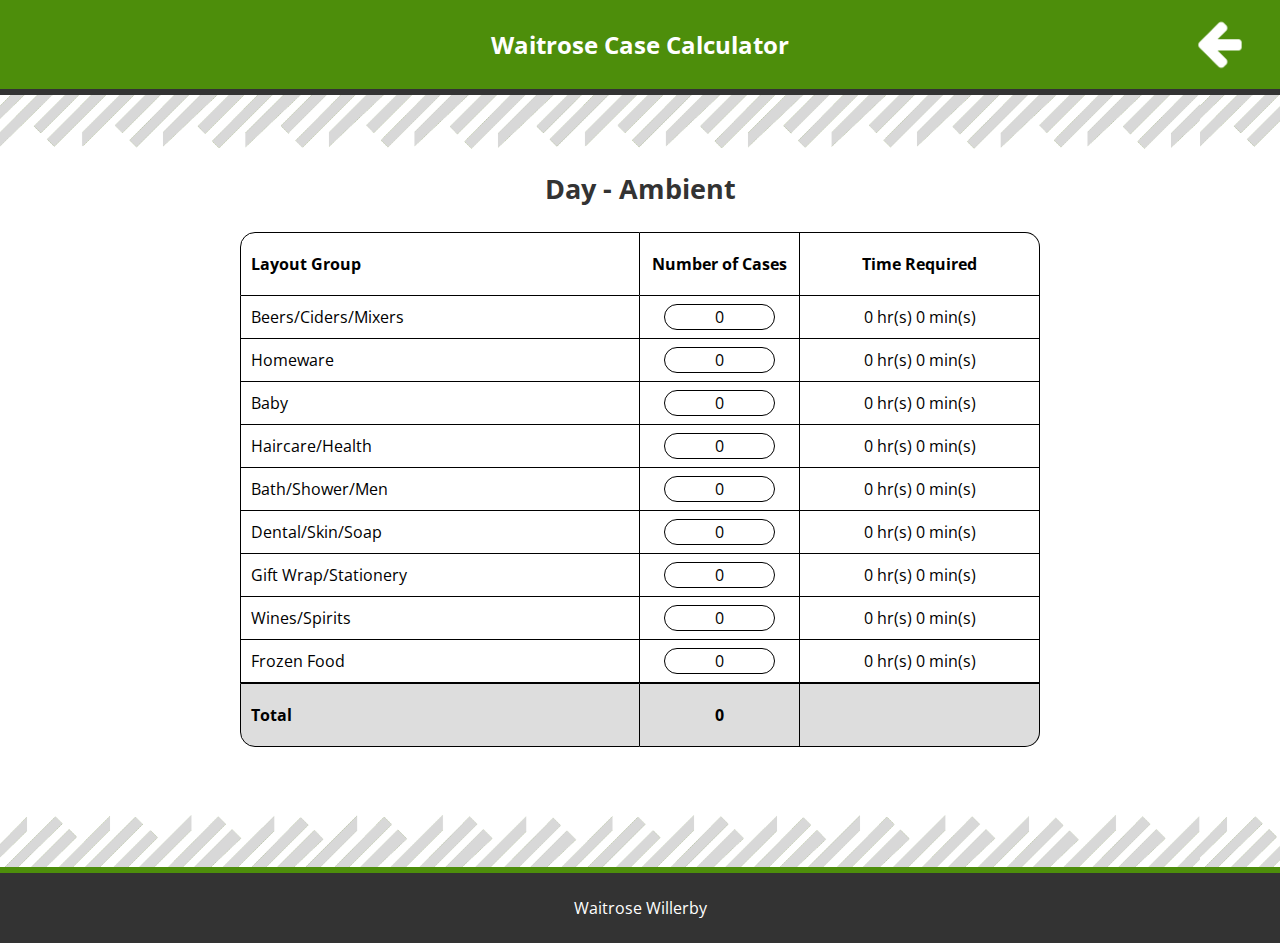
==== commit 41614e54: "Sass added and js file redone" ====
--- a/dayambient.html
+++ b/dayambient.html
@@ -7,8 +7,7 @@
       <link rel="shortcut icon" href="/favicon2.ico" type="image/x-icon">
       <link rel="icon" href="/favicon2.ico" type="image/x-icon">
     <link href="https://fonts.googleapis.com/css?family=Open+Sans" rel="stylesheet">
-    <link rel="stylesheet" href="css/normalize.css">
-    <link rel="stylesheet" href="css/stylesheet.css">
+    <link rel="stylesheet" href="css/application.css">
   </head>
   <body>
       <div class="wrap">
@@ -26,95 +25,81 @@
                   </tr>
                   <tr>
                       <td>Beers/Ciders/Mixers</td>
-                      <td><input type="number" name="cases" autocomplete="off" value="0" /></td>
+                      <td><input type="number" name="days" autocomplete="off" value="0" /></td>
                       <td>
-                          <input type="text" name="hours" autocomplete="off" value="0 hour(s)" disabled />
-                          <input type="text" name="mins2" autocomplete="off" value="0 min(s)" disabled />
-                          <input type="text" name="mins" autocomplete="off" value="0 mins" disabled />
+                        <span>0 hr(s) 0 min(s)</span>    
                       </td>
                   </tr>
                   <tr>
                       <td>Homeware</td>
-                      <td><input type="number" name="cases" autocomplete="off" value="0" /></td>
+                      <td><input type="number" name="days" autocomplete="off" value="0" /></td>
                       <td>
-                          <input type="text" name="hours" autocomplete="off" value="0 hour(s)" disabled />
-                          <input type="text" name="mins2" autocomplete="off" value="0 min(s)" disabled />
-                          <input type="text" name="mins" autocomplete="off" value="0 mins" disabled />
+                        <span>0 hr(s) 0 min(s)</span>    
                       </td>
                   </tr>
                   <tr>
                       <td>Baby</td>
-                      <td><input type="number" name="cases" autocomplete="off" value="0" /></td>
+                      <td><input type="number" name="days" autocomplete="off" value="0" /></td>
                       <td>
-                          <input type="text" name="hours" autocomplete="off" value="0 hour(s)" disabled />
-                          <input type="text" name="mins2" autocomplete="off" value="0 min(s)" disabled />
-                          <input type="text" name="mins" autocomplete="off" value="0 mins" disabled />
+                        <span>0 hr(s) 0 min(s)</span>    
                       </td>
                   </tr>
                   <tr>
                       <td>Haircare/Health</td>
-                      <td><input type="number" name="cases" autocomplete="off" value="0" /></td>
+                      <td><input type="number" name="days" autocomplete="off" value="0" /></td>
                       <td>
-                          <input type="text" name="hours" autocomplete="off" value="0 hour(s)" disabled />
-                          <input type="text" name="mins2" autocomplete="off" value="0 min(s)" disabled />
-                          <input type="text" name="mins" autocomplete="off" value="0 mins" disabled />
+                        <span>0 hr(s) 0 min(s)</span>  
                       </td>
                   </tr>
                   <tr>
                       <td>Bath/Shower/Men</td>
-                      <td><input type="number" name="cases" autocomplete="off" value="0" /></td>
+                      <td><input type="number" name="days" autocomplete="off" value="0" /></td>
                       <td>
-                          <input type="text" name="hours" autocomplete="off" value="0 hour(s)" disabled />
-                          <input type="text" name="mins2" autocomplete="off" value="0 min(s)" disabled />
-                          <input type="text" name="mins" autocomplete="off" value="0 mins" disabled />
+                        <span>0 hr(s) 0 min(s)</span>    
                       </td>
                   </tr>
                   <tr>
                       <td>Dental/Skin/Soap</td>
-                      <td><input type="number" name="cases" autocomplete="off" value="0" /></td>
+                      <td><input type="number" name="days" autocomplete="off" value="0" /></td>
                       <td>
-                          <input type="text" name="hours" autocomplete="off" value="0 hour(s)" disabled />
-                          <input type="text" name="mins2" autocomplete="off" value="0 min(s)" disabled />
-                          <input type="text" name="mins" autocomplete="off" value="0 mins" disabled />
+                        <span>0 hr(s) 0 min(s)</span>    
                       </td>
                   </tr>
                   <tr>
                       <td>Gift Wrap/Stationery</td>
-                      <td><input type="number" name="cases" autocomplete="off" value="0" /></td>
+                      <td><input type="number" name="days" autocomplete="off" value="0" /></td>
                       <td>
-                          <input type="text" name="hours" autocomplete="off" value="0 hour(s)" disabled />
-                          <input type="text" name="mins2" autocomplete="off" value="0 min(s)" disabled />
-                          <input type="text" name="mins" autocomplete="off" value="0 mins" disabled />
+                        <span>0 hr(s) 0 min(s)</span>    
                       </td>
                   </tr>
                   <tr>
                       <td>Wines/Spirits</td>
-                      <td><input type="number" name="cases" autocomplete="off" value="0" /></td>
+                      <td><input type="number" name="days" autocomplete="off" value="0" /></td>
                       <td>
-                          <input type="text" name="hours" autocomplete="off" value="0 hour(s)" disabled />
-                          <input type="text" name="mins2" autocomplete="off" value="0 min(s)" disabled />
-                          <input type="text" name="mins" autocomplete="off" value="0 mins" disabled />
+                        <span>0 hr(s) 0 min(s)</span>    
                       </td>
                   </tr>
                   <tr>
                       <td>Frozen Food</td>
-                      <td><input type="number" name="cases" autocomplete="off" value="0" /></td>
+                      <td><input type="number" name="days" autocomplete="off" value="0" /></td>
                       <td>
-                          <input type="text" name="hours" autocomplete="off" value="0 hour(s)" disabled />
-                          <input type="text" name="mins2" autocomplete="off" value="0 min(s)" disabled />
-                          <input type="text" name="mins" autocomplete="off" value="0 mins" disabled />
+                        <span>0 hr(s) 0 min(s)</span>  
                       </td>
                   </tr>
                   <tr>
                       <th>Total</th>
-                      <th><input type="text" id="case-total" autocomplete="off" disabled /></th>
-                      <th><input type="text" id="hours-total" autocomplete="off" disabled /><input type="text" id="mins-total" autocomplete="off" disabled /></th>
+                      <th>
+                          <span>0</span>
+                      </th>
+                      <th>
+                          <span></span>
+                      </th>
                   </tr>
               </table>
           </section>
           <footer>Waitrose Willerby</footer>
       </div>
     <script src="https://ajax.googleapis.com/ajax/libs/jquery/3.1.1/jquery.min.js"></script>
-    <script src="js/script2.js"></script>
+    <script src="js/script-jquery.js"></script>
   </body>
 </html>--- a/css/application.css
+++ b/css/application.css
@@ -0,0 +1,2 @@
+/*! normalize.css v4.1.1 | MIT License | github.com/necolas/normalize.css */html{font-family:sans-serif;-ms-text-size-adjust:100%;-webkit-text-size-adjust:100%}body{margin:0}article,aside,details,figcaption,figure,footer,header,main,menu,nav,section,summary{display:block}audio,canvas,progress,video{display:inline-block}audio:not([controls]){display:none;height:0}progress{vertical-align:baseline}template,[hidden]{display:none}a{background-color:transparent;-webkit-text-decoration-skip:objects}a:active,a:hover{outline-width:0}abbr[title]{border-bottom:none;text-decoration:underline;text-decoration:underline dotted}b,strong{font-weight:inherit}b,strong{font-weight:bolder}dfn{font-style:italic}h1{font-size:2em;margin:0.67em 0}mark{background-color:#ff0;color:#000}small{font-size:80%}sub,sup{font-size:75%;line-height:0;position:relative;vertical-align:baseline}sub{bottom:-0.25em}sup{top:-0.5em}img{border-style:none}svg:not(:root){overflow:hidden}code,kbd,pre,samp{font-family:monospace, monospace;font-size:1em}figure{margin:1em 40px}hr{box-sizing:content-box;height:0;overflow:visible}button,input,select,textarea{font:inherit;margin:0}optgroup{font-weight:bold}button,input{overflow:visible}button,select{text-transform:none}button,html [type="button"],[type="reset"],[type="submit"]{-webkit-appearance:button}button::-moz-focus-inner,[type="button"]::-moz-focus-inner,[type="reset"]::-moz-focus-inner,[type="submit"]::-moz-focus-inner{border-style:none;padding:0}button:-moz-focusring,[type="button"]:-moz-focusring,[type="reset"]:-moz-focusring,[type="submit"]:-moz-focusring{outline:1px dotted ButtonText}fieldset{border:1px solid #c0c0c0;margin:0 2px;padding:0.35em 0.625em 0.75em}legend{box-sizing:border-box;color:inherit;display:table;max-width:100%;padding:0;white-space:normal}textarea{overflow:auto}[type="checkbox"],[type="radio"]{box-sizing:border-box;padding:0}[type="number"]::-webkit-inner-spin-button,[type="number"]::-webkit-outer-spin-button{height:auto}[type="search"]{-webkit-appearance:textfield;outline-offset:-2px}[type="search"]::-webkit-search-cancel-button,[type="search"]::-webkit-search-decoration{-webkit-appearance:none}::-webkit-input-placeholder{color:inherit;opacity:0.54}::-webkit-file-upload-button{-webkit-appearance:button;font:inherit}li,ul{padding:0;margin:0;border:0;list-style:none}*{box-sizing:border-box}body{display:flex;background-image:url("../img/lines.png"),url("../img/lines.png");background-repeat:repeat-x;background-size:1200px;background-position:0 47px,  0 97%;font-family:'Open Sans', sans-serif}.wrap{flex:1;display:flex;flex-direction:column;min-height:100vh}h1,h2,li{text-align:center}h1:nth-child(2){color:#333;margin-top:75px;margin-bottom:0;font-size:1.7em}footer{text-align:center;background-color:#333;color:#fff;padding:24px 0;border-top:6px solid #4d8e0b}header{background-color:#4d8e0b;border-bottom:6px solid #333;padding:18px 0}header h1{margin:0;color:#fff;padding:10px 0;font-size:1.6em}header .sections-title{font-size:1.2em;text-align:left;padding-left:10px}@media (min-width: 690px){header .sections-title{text-align:center;padding-left:0;font-size:1.5em}}li{background-color:#4d8e0b;width:90%;margin:20px auto;border-radius:5px;font-size:1.2em}li:hover{background-color:#335f07}li a{text-decoration:none;color:#fff;display:block;padding:20px}@media (min-width: 690px){li a{padding:30px}}nav{margin:auto;width:100%;padding:80px 0}nav ul{background-image:url("img/waitrose.png");margin-bottom:30px}@media (min-width: 690px){nav ul{width:700px;margin:0 auto}}nav h2{text-decoration:underline;font-size:1.2em}section{margin:auto;width:100%;padding:10px 0 50px}table{width:98%;margin:15px auto 70px;border-collapse:separate;border-spacing:0}@media (min-width: 690px){table{width:85%;max-width:800px}}td,th{border:1px solid #000}td{padding:8px 0;border-style:none solid solid none}td:nth-child(2){text-align:center;width:20%}td:nth-child(3){text-align:center;width:30%}th{border-style:none solid solid none}th:first-child{text-align:left;padding-left:3px}th:last-child{padding:20px 0}tr:first-child th:first-child{border-top-left-radius:15px}tr:last-child th:first-child{border-bottom-left-radius:15px}tr:first-child th:last-child{border-top-right-radius:15px}tr:last-child th:last-child{border-bottom-right-radius:15px}tr:last-child>th{background-color:#ddd;padding:20px 0}tr th{border-top-style:solid}tr td:first-child,tr th:first-child{padding-left:5px;border-left-style:solid}@media (min-width: 690px){tr td:first-child,tr th:first-child{padding-left:10px}}img{width:60px;position:absolute;right:5px;top:13px}@media (min-width: 1100px){img{right:30px}}input{width:70%;text-align:center;border:1px solid #000;border-radius:50px}input[type=number]::-webkit-outer-spin-button,input[type=number]::-webkit-inner-spin-button{-webkit-appearance:none;margin:0}input[type=number]{-moz-appearance:textfield}
+/*# sourceMappingURL=application.css.map */
